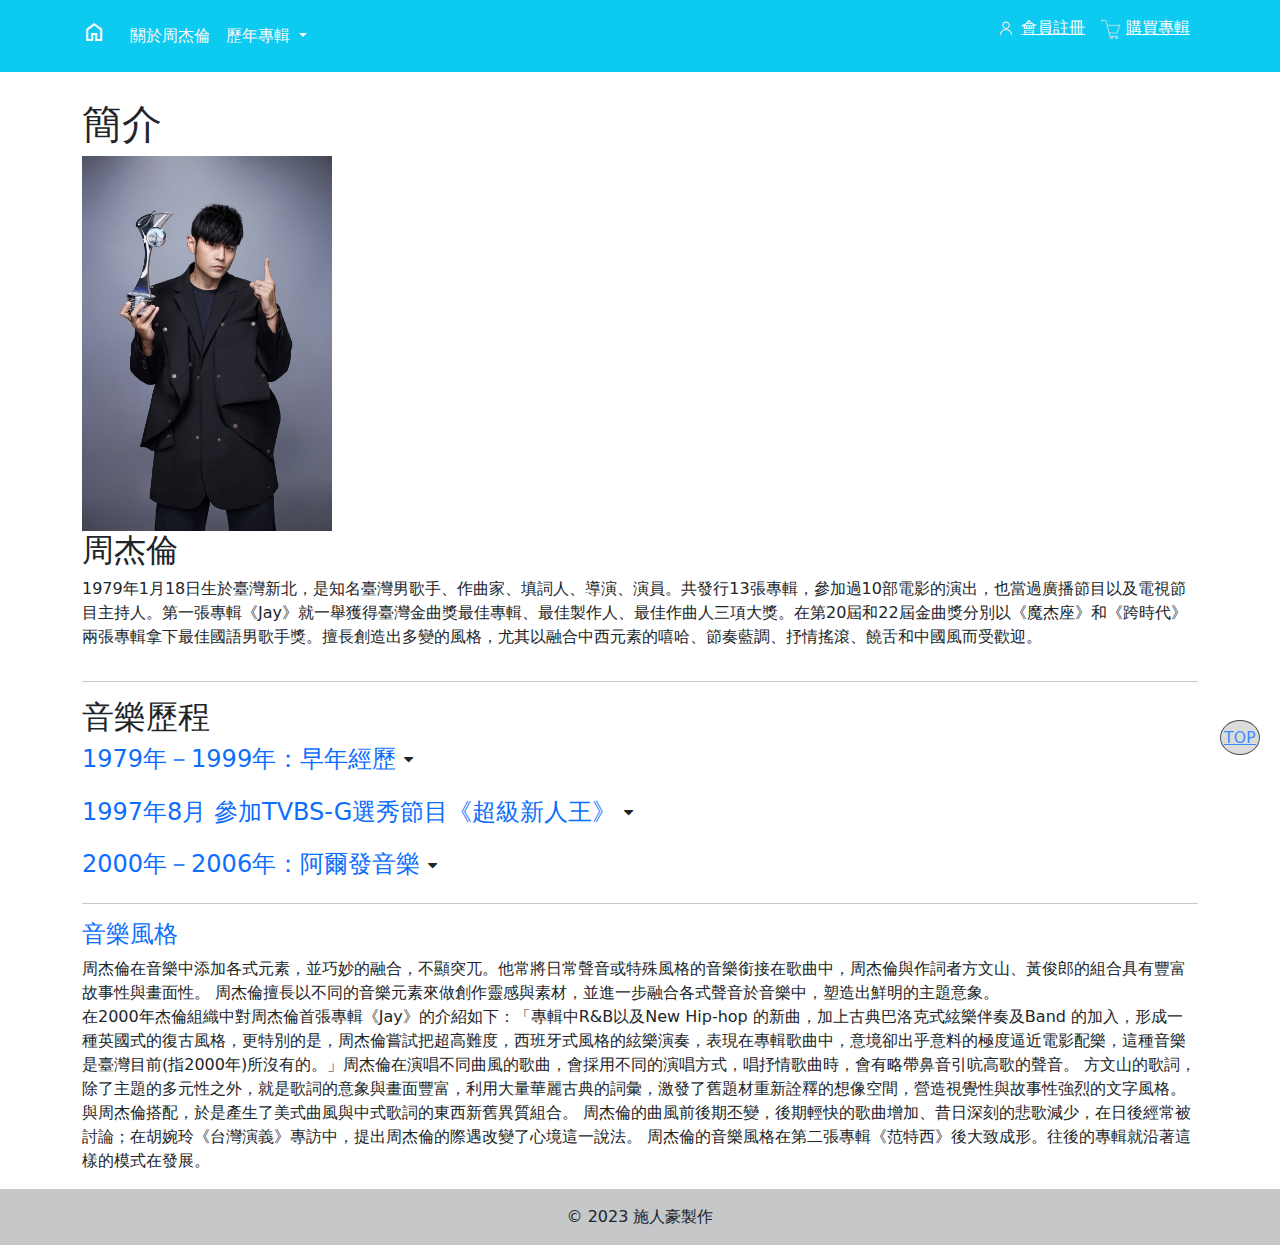
==== about.html @ fcf489e1 "新增小專" ====
<!DOCTYPE html>
<html lang="en">

<head>
    <meta charset="UTF-8">
    <meta http-equiv="X-UA-Compatible" content="IE=edge">
    <meta name="viewport" content="width=device-width, initial-scale=1.0">
    <title>Document</title>
    <meta name="referrer" content="strict-origin-when-cross-origin" />
    <link rel="stylesheet" href="./_css/all.css">
    <link rel="stylesheet" href="./_css/bootstrap.css">
    <link href="https://fonts.googleapis.com/icon?family=Material+Icons" rel="stylesheet">
    <link rel="stylesheet"
        href="https://fonts.googleapis.com/css2?family=Material+Symbols+Outlined:opsz,wght,FILL,GRAD@48,400,0,0" />
    <link rel="stylesheet" href="https://cdnjs.cloudflare.com/ajax/libs/font-awesome/4.7.0/css/font-awesome.min.css">
    <script src="./_js/bootstrap.bundle.js"></script>
    <script src="jquery-3.6.4.min.js"></script>

    <link href="https://cdn.jsdelivr.net/npm/bootstrap@5.1.1/dist/css/bootstrap.min.css" rel="stylesheet"
        integrity="sha384-F3w7mX95PdgyTmZZMECAngseQB83DfGTowi0iMjiWaeVhAn4FJkqJByhZMI3AhiU" crossorigin="anonymous">
    <script src="https://cdn.jsdelivr.net/npm/bootstrap@5.1.1/dist/js/bootstrap.bundle.min.js"
        integrity="sha384-/bQdsTh/da6pkI1MST/rWKFNjaCP5gBSY4sEBT38Q/9RBh9AH40zEOg7Hlq2THRZ"
        crossorigin="anonymous"></script>
    <style>
        .navbar {
            width: 100%;
            position: fixed;
            top: 0;
            z-index: 999;
        }



        h1 {
            margin-top: 100px;
        }

        #cutewonen:hover {
            opacity: 0.8;
        }

        .dropdown-container {
            display: none;
        }

        .fa-caret-down {

            float: left;
            padding-left: 8px;
            padding-bottom: 8px;
        }


        @media screen and (max-width:576px) {
            #cutewonen {
                width: 350px;
                height: 300px;
            }

        }
    </style>

</head>

<body>
    <!-- nav -->
    <nav class=" navbar navbar-expand-lg navbar-light bg-info  ">
        <div class="container container-fluid">
            <a class="navbar-brand" href="./index.html"><span class="material-icons">
                    <span class="material-symbols-outlined text-light">
                        home
                    </span>
                </span></a>
            <button class="navbar-toggler" type="button" data-bs-toggle="collapse"
                data-bs-target="#navbarSupportedContent" aria-controls="navbarSupportedContent" aria-expanded="false"
                aria-label="Toggle navigation">
                <span class="navbar-toggler-icon"></span>
            </button>
            <div class="collapse navbar-collapse" id="navbarSupportedContent">
                <ul class="navbar-nav me-auto mb-2 mb-lg-0 ">
                    <li class="nav-item">
                        <a class="nav-link active text-light" aria-current="page" href="./about.html">關於周杰倫</a>
                    </li>

                    <li class="nav-item dropdown">
                        <a class="nav-link dropdown-toggle text-light" href="#" id="navbarDropdown" role="button"
                            data-bs-toggle="dropdown" aria-expanded="false">
                            歷年專輯
                        </a>
                        <ul class="dropdown-menu" aria-labelledby="navbarDropdown">
                            <li><a class="dropdown-item text-dark" href="./albums_over_the_years.html">Jay</a></li>
                            <li><a class="dropdown-item text-dark" href="./albums_over_the_years.html">范特西</a></li>
                            <li><a class="dropdown-item text-dark" href="./albums_over_the_years.html">八度空間</a></li>
                            <li><a class="dropdown-item text-dark" href="./albums_over_the_years.html">11月的蕭邦</a></li>
                            <li><a class="dropdown-item text-dark" href="./albums_over_the_years.html">七里香</a></li>
                            <li><a class="dropdown-item text-dark" href="./albums_over_the_years.html">12新作</a></li>
                            <li>
                                <hr class="dropdown-divider">
                            </li>
                            <li><a class="dropdown-item text-dark" href="./albums_over_the_years.html">其他</a></li>
                        </ul>
                    </li>

                </ul>
                <div class="nav-item ">
                    <ul class="d-flex">
                        <li style="list-style: none;" class="p-2 me-auto">
                            <img style="width: 20px; height:20px;" src="./img/icons8-user-64.png" alt="">
                            <a href="./register.html">會員註冊</a>
                        </li>
                        <li style="list-style: none;" class="p-2 me-auto">
                            <img style="width: 20px; height:20px;" src="./img/icons8-shopping-cart-50.png" alt="">
                            <a href="./shoping.html">購買專輯</a>
                        </li>
                    </ul>
                </div>
            </div>
        </div>
    </nav>






    <!-- 內容 -->
    <div class="container">
        <h1 id="a">簡介</h1>

        <img width="250px" id="about" class="img-fluid" src="./img/about.jpg">

        <h2>周杰倫</h2>
        <div class="d-flex align-items-center">
            <p>1979年1月18日生於臺灣新北，是知名臺灣男歌手、作曲家、填詞人、導演、演員。共發行13張專輯，參加過10部電影的演出，也當過廣播節目以及電視節目主持人。第一張專輯《Jay》就一舉獲得臺灣金曲獎最佳專輯、最佳製作人、最佳作曲人三項大獎。在第20屆和22屆金曲獎分別以《魔杰座》和《跨時代》兩張專輯拿下最佳國語男歌手獎。擅長創造出多變的風格，尤其以融合中西元素的嘻哈、節奏藍調、抒情搖滾、饒舌和中國風而受歡迎。
            </p>
        </div>
        <hr>
        <h2>音樂歷程</h2>
        <div class="dropdown-btn mb-3 d-flex ">

            <h4 class="text-primary">1979年－1999年：早年經歷</h4>
            <i class="fa fa-caret-down align-self-center"></i>
        </div>
        <div class="dropdown-container">

            <p>
                周杰倫自小對音樂表現出濃厚的興趣，而且喜歡模仿歌星、演員表演和變魔術。3歲開始學習鋼琴。高中就讀於新北市私立淡江中學第一屆音樂科(本來是想報考華岡藝校，但錯過了報名期間，幸好淡江中學恰巧新設了音樂科)，主修鋼琴，副修大提琴，為將來的音樂發展打下了深厚的基礎。除了音樂外，周杰倫熱愛籃球，在同儕中是高手，球場上的表現常受眾人圍觀；但學科成績不甚理想，故高中畢業時，大學聯考落榜；又因患有僵直性脊椎炎，依據臺灣兵役制度得以免服義務兵役。
                周杰倫曾說過表示少年時受到香港樂壇「四大天王」之一張學友的專輯《吻別》的影響，從而喜歡並開始專注於流行音樂。由於他的音樂基礎紮實，令其在流行音樂創作方面如魚得水。
            </p>
        </div>

        <div class="dropdown-btn mb-3 d-flex ">

            <h4 class="text-primary">1997年8月 參加TVBS-G選秀節目《超級新人王》</h4>
            <i class="fa fa-caret-down align-self-center"></i>
        </div>
        <div class="dropdown-container">

            <p>
                他首次亮相螢光幕前，當時是為參加TVBS-G選秀節目《超級新人王》的高中同學擔任鋼琴伴奏。雖然同學最終獲獎，綜藝天王吳宗憲也是該節目主持人卻對伴奏的周杰倫獨具慧眼，即找他簽入公司，也讓周杰倫到吳宗憲投資的西餐廳去打工。吳宗憲認為其外型不夠突出，而不足以快走紅於幕前，所以先讓其專注歌曲創作的歷練發展。阿爾發音樂中，唯周杰倫作曲與方文山(吳宗憲發掘)作詞的合作作品最受青睞，無形中兩人的合作形成了一種「定律」了。

                周杰倫是在97年參加TVBS-G的《超級新人王》，98年開始到他出片之前，寫過數多首歌。出片才是他真正走紅的開始。1999年《落雨聲》是他第一首賣出的歌，由江蕙演唱。
            </p>
            <a href="https://www.youtube.com/watch?v=87VUC4J_0Ps" target="_blank">
                <img class="mb-3" id="cutewonen" src="./img/可愛女人.jpg" alt="">
            </a>
        </div>

        <div class="dropdown-btn mb-3 d-flex ">

            <h4 class="text-primary">2000年－2006年：阿爾發音樂</h4>
            <i class="fa fa-caret-down align-self-center"></i>
        </div>
        <div class="dropdown-container">


            <p>2000年周杰倫依唱片合約內容創作了五十首歌曲後，由吳宗憲欽挑十首，就開始準備製作自己的第一張專輯，吳宗憲提供了新台幣四千萬元作為專輯籌備的部份資金，於當年11月發行周杰倫首張個人專輯《Jay》，並帶周杰倫在自己的節目上大力推銷。此專輯有了別於市場的突破曲風。風格融合了R&B、Hip-Hop、古典和中國風，初步建立了周杰倫的「周式」歌手形象。周杰倫在金曲獎頒獎典禮上稱:「沒有吳宗憲、沒有周杰倫」。憑藉著第一張專輯《Jay》獲得臺灣金曲獎最佳專輯、並一舉奪得臺灣當年最佳流行音樂演唱專輯、最佳製作人和最佳作曲人三項大獎。
            </p>
            <p>2001年9月發行個人第二張專輯《范特西》，專輯名稱來自英文「Fantasy」的音譯；憑藉這張專輯周杰倫在2002年度臺灣第13屆金曲獎頒獎典禮中斬獲「最佳作曲人獎」、「最佳專輯製作人獎」以及「最佳流行音樂演唱專輯獎」三項大獎。
            </p>
            <p>2002年7月發行個人第三張專輯《八度空間》；9月28日個人首次世界巡迴演唱會「THE ONE」於臺北市立體育場拉開帷幕。</p>
            <p>2003年2月，出道僅三年便接受美國《時代》雜誌專訪，並成為封面人物；周杰倫是繼王菲、張惠妹之後，第三位出現在《時代》雜誌封面的華人歌手，並被該雜誌讚譽為「新一代亞洲流行天王」；2003年7月，全亞洲超過50家電台定7月16日為周杰倫日，並同步首播其第四張個人新專輯《葉惠美》中的主打歌曲《以父之名》，此後每張專輯必定有一首中國風的歌曲。
            </p>
            <p>2004年7月發行個人第五張專輯《七里香》，並憑藉該專輯首次獲得世界音樂大獎「大中華區最暢銷藝人」；同時，根據國際唱片業協會IFPI的統計，專輯七里香銷量位居年度世界第42位，同年以歌曲《龍拳》首次亮相春節聯歡晚會。
            </p>
            <p>2005年11月發行個人第六張音樂專輯《11月的蕭邦》，自這張專輯周杰倫開始作為音樂總監，並嘗試執導一些自己歌曲的mv；6月23日，主演的電影處女作《頭文字D》全國上映，並憑藉該電影一舉獲得香港電影金像獎，臺灣電影金馬獎雙料最佳新演員獎。
            </p>
            <p>2006年1月，發行EP《霍元甲》，主打歌《霍元甲》是李連杰主演的同名電影主題曲，9月發行個人第七張音樂專輯《依然范特西》，專輯中的中國風歌曲《千里之外》更是找來小哥費玉清一起合唱。</p>
            <p>2007年－至今：杰威爾音樂
                2007年4月，由周杰倫與多年合作夥伴方文山、楊峻榮三人共同創辦的杰威爾音樂（JVR）有限公司成立；11月2日，發行個人第八張音樂專輯《我很忙》，11月24日周杰倫在中國上海八萬人體育場展開個人第三次世界巡迴演唱會，與此同時，周杰倫的「THE
                ONE」、「無與倫比」兩次世界巡迴演唱會已先後在美國康乃狄克州、洛杉磯、拉斯維加斯、加拿大、澳大利亞、日本東京、新加坡、馬來西亞吉隆坡、泰國曼谷、香港、臺灣、中國大陸等多個國家地區舉辦多場。</p>
        </div>


        <hr>



        <h4 class="text-primary">音樂風格</h4>



        <p>周杰倫在音樂中添加各式元素，並巧妙的融合，不顯突兀。他常將日常聲音或特殊風格的音樂銜接在歌曲中，周杰倫與作詞者方文山、黃俊郎的組合具有豐富故事性與畫面性。

            周杰倫擅長以不同的音樂元素來做創作靈感與素材，並進一步融合各式聲音於音樂中，塑造出鮮明的主題意象。
            <br>
            在2000年杰倫組織中對周杰倫首張專輯《Jay》的介紹如下：「專輯中R&B以及New Hip-hop
            的新曲，加上古典巴洛克式絃樂伴奏及Band
            的加入，形成一種英國式的復古風格，更特別的是，周杰倫嘗試把超高難度，西班牙式風格的絃樂演奏，表現在專輯歌曲中，意境卻出乎意料的極度逼近電影配樂，這種音樂是臺灣目前(指2000年)所沒有的。」周杰倫在演唱不同曲風的歌曲，會採用不同的演唱方式，唱抒情歌曲時，會有略帶鼻音引吭高歌的聲音。

            方文山的歌詞，除了主題的多元性之外，就是歌詞的意象與畫面豐富，利用大量華麗古典的詞彙，激發了舊題材重新詮釋的想像空間，營造視覺性與故事性強烈的文字風格。與周杰倫搭配，於是產生了美式曲風與中式歌詞的東西新舊異質組合。

            周杰倫的曲風前後期丕變，後期輕快的歌曲增加、昔日深刻的悲歌減少，在日後經常被討論；在胡婉玲《台灣演義》專訪中，提出周杰倫的際遇改變了心境這一說法。

            周杰倫的音樂風格在第二張專輯《范特西》後大致成形。往後的專輯就沿著這樣的模式在發展。
        </p>


    </div>



    <!-- top -->
    <div class="back-top " title="回頂部"><a href="#a">TOP</a></div>

    </div>
    <script>
        var dropdown = document.getElementsByClassName("dropdown-btn");
        var i;

        for (i = 0; i < dropdown.length; i++) {
            dropdown[i].addEventListener("click", function () {
                this.classList.toggle("active");
                var dropdownContent = this.nextElementSibling;
                if (dropdownContent.style.display === "block") {
                    dropdownContent.style.display = "none";
                } else {
                    dropdownContent.style.display = "block";
                }
            });
        }
    </script>

    <footer class="bg-light text-center text-lg-start">

        <div class="text-center p-3" style="background-color: rgba(0, 0, 0, 0.2);">
            © 2023 施人豪製作

        </div>
</body>


</html>


<!-- 參考資料 -->
<!-- http://www.tpmw.org.tw/index.php/%E5%91%A8%E6%9D%B0%E5%80%AB#.E7.B0.A1.E4.BB.8B -->
---- _css/all.css ----
@import './shoping.css';

nav a {
    color: white;
}

nav a:visited {
    color: white;
}

#navbarSupportedContent a:hover {
    opacity: 0.8;
}

.back-top {
    width: 40px;
    height: 35px;
    z-index: 99999;
    position: fixed;
    top: 80%;
    right: 20px;
    border: 1px solid;
    border-radius: 50%;
    display: flex;
    justify-content: center;
    align-items: center;
    background-color: lightgrey;
    opacity: 0.8;
}
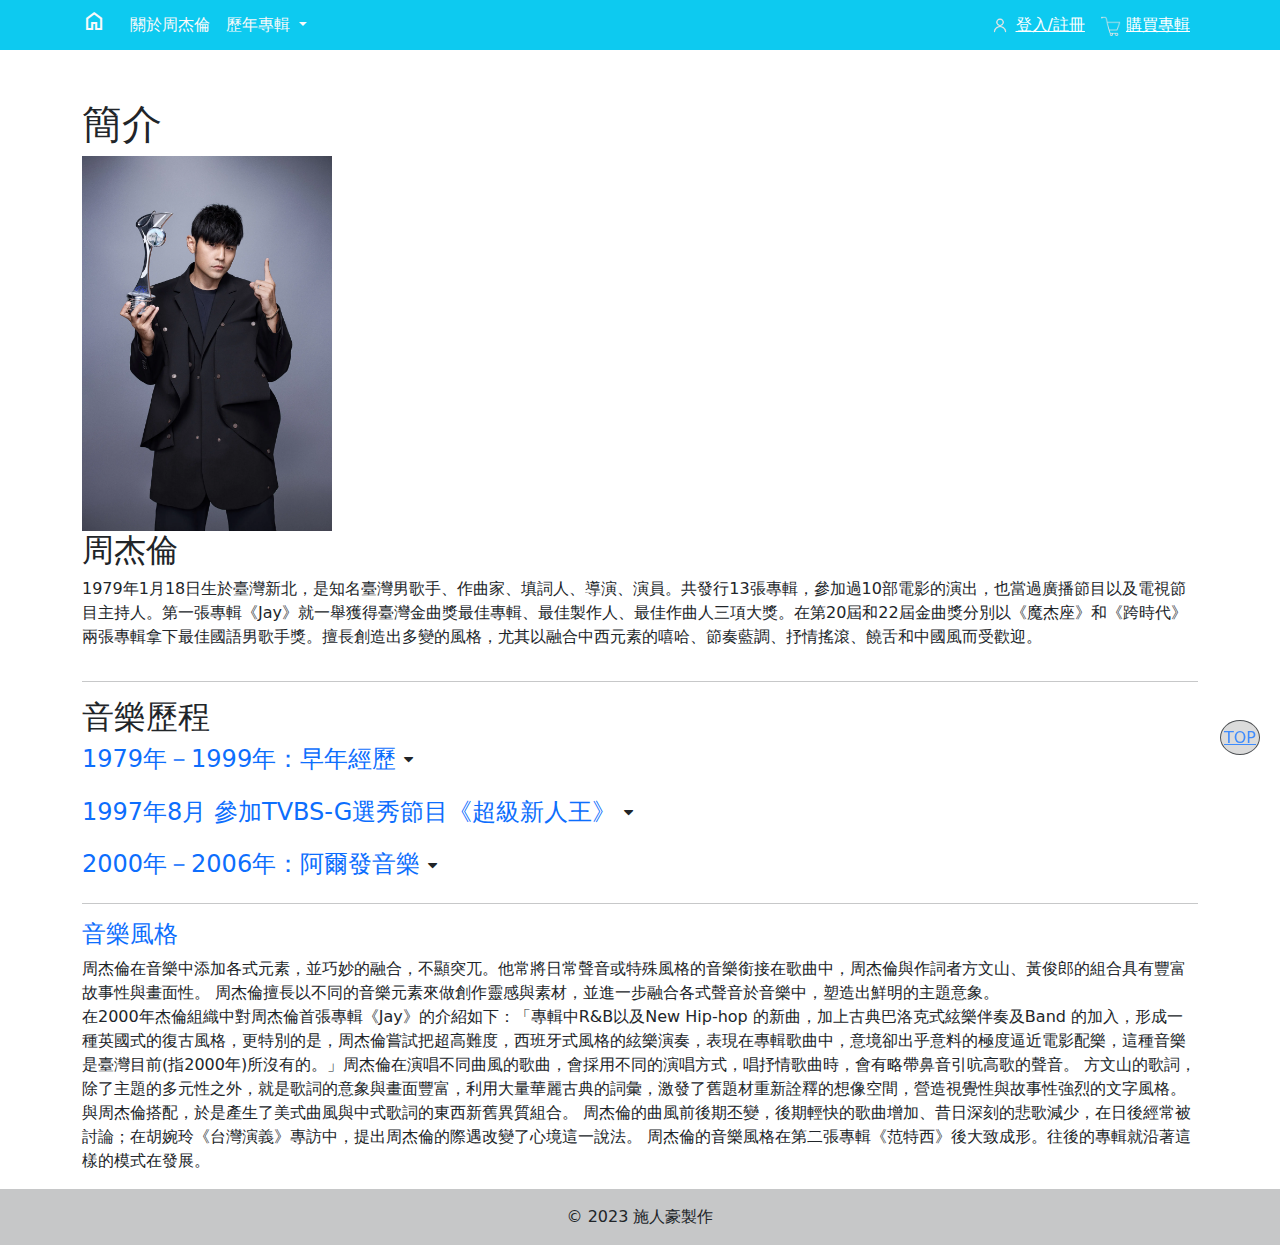
==== commit a5a09210: "0907" ====
--- a/about.html
+++ b/about.html
@@ -7,20 +7,22 @@
     <meta name="viewport" content="width=device-width, initial-scale=1.0">
     <title>Document</title>
     <meta name="referrer" content="strict-origin-when-cross-origin" />
-    <link rel="stylesheet" href="./_css/all.css">
-    <link rel="stylesheet" href="./_css/bootstrap.css">
+    <link rel="stylesheet" href="./css/all.css">
+    <link rel="stylesheet" href="./css/bootstrap.css">
     <link href="https://fonts.googleapis.com/icon?family=Material+Icons" rel="stylesheet">
     <link rel="stylesheet"
         href="https://fonts.googleapis.com/css2?family=Material+Symbols+Outlined:opsz,wght,FILL,GRAD@48,400,0,0" />
     <link rel="stylesheet" href="https://cdnjs.cloudflare.com/ajax/libs/font-awesome/4.7.0/css/font-awesome.min.css">
     <script src="./_js/bootstrap.bundle.js"></script>
-    <script src="jquery-3.6.4.min.js"></script>
+ 
 
     <link href="https://cdn.jsdelivr.net/npm/bootstrap@5.1.1/dist/css/bootstrap.min.css" rel="stylesheet"
         integrity="sha384-F3w7mX95PdgyTmZZMECAngseQB83DfGTowi0iMjiWaeVhAn4FJkqJByhZMI3AhiU" crossorigin="anonymous">
     <script src="https://cdn.jsdelivr.net/npm/bootstrap@5.1.1/dist/js/bootstrap.bundle.min.js"
         integrity="sha384-/bQdsTh/da6pkI1MST/rWKFNjaCP5gBSY4sEBT38Q/9RBh9AH40zEOg7Hlq2THRZ"
         crossorigin="anonymous"></script>
+        <script src="https://cdnjs.cloudflare.com/ajax/libs/jquery/3.2.1/jquery.min.js"></script>
+        
     <style>
         .navbar {
             width: 100%;
@@ -103,12 +105,12 @@
 
                 </ul>
                 <div class="nav-item ">
-                    <ul class="d-flex">
-                        <li style="list-style: none;" class="p-2 me-auto">
+                    <ul class="d-flex me-auto">
+                        <li style="list-style: none;" class="p-2 mt-3 ">
                             <img style="width: 20px; height:20px;" src="./img/icons8-user-64.png" alt="">
-                            <a href="./register.html">會員註冊</a>
+                            <a href="#" id="showPopupBtn" >登入/註冊</a>
                         </li>
-                        <li style="list-style: none;" class="p-2 me-auto">
+                        <li style="list-style: none;" class="p-2 mt-3">
                             <img style="width: 20px; height:20px;" src="./img/icons8-shopping-cart-50.png" alt="">
                             <a href="./shoping.html">購買專輯</a>
                         </li>
@@ -119,7 +121,45 @@
     </nav>
 
 
-
+        <!-- 登入註冊 -->
+        <div class="login-popup" id="loginPopup" style="display: none;">
+            <div class="form-wrap">
+                <div class="tabs">
+                    <div id="closePopupBtn" class="close-btn">X</div>
+                    <h3 class="signup-tab"><a href="#signup-tab-content">註冊</a></h3>
+                    <h3 class="login-tab"><a class="active" href="#login-tab-content">登入</a></h3>
+                </div><!--.tabs-->
+
+                <div class="tabs-content">
+                    <div id="signup-tab-content">
+                        <form class="signup-form" action="" >
+                            <input type="text" class="input" id="user_name" autocomplete="off" placeholder="姓名">
+                            <input type="email" class="input" id="user_email" autocomplete="off" placeholder="E-mail">
+                            <input type="password" class="input" id="user_pass" autocomplete="off" placeholder="密碼">
+                            <button type="submit" class="submult">註冊</button>
+                            
+                        </form><!--.login-form-->
+
+                    </div><!--.signup-tab-content-->
+
+                    <div id="login-tab-content" class="active">
+                        <form class="login-form" action="" >
+                            <input type="text" class="input" id="user_login" autocomplete="off" placeholder="帳號">
+                            <input type="password" class="input" id="user_pass" autocomplete="off" placeholder="密碼">
+                            <p class="forget"><a href="#">忘記密碼</a></p>
+                            <div class="help-text">
+                            </div><!--.help-text-->
+                            <button type="submit" class="submult">登入</button>
+                            <!-- <input type="submit" class="btn btn-right submult" value="登入"> -->
+                        </form><!--.login-form-->
+                    </div><!--.login-tab-content-->
+
+                </div><!--.tabs-content-->
+
+
+            </div><!--.form-wrap-->
+
+        </div>
 
 
 
@@ -224,7 +264,11 @@
     <div class="back-top " title="回頂部"><a href="#a">TOP</a></div>
 
     </div>
+    <script src="./js/all.js"></script>
     <script>
+        $('.submult').on("click", () => {
+    console.log("123");
+})
         var dropdown = document.getElementsByClassName("dropdown-btn");
         var i;
 
--- a/css/all.css
+++ b/css/all.css
@@ -0,0 +1,225 @@
+@import './shoping.css';
+
+nav a {
+    color: white;
+}
+
+nav a:visited {
+    color: white;
+}
+
+#navbarSupportedContent a:hover {
+    opacity: 0.8;
+}
+.navbar {
+    width: 100%;
+    height: 50px;
+    position: fixed;
+    top: 0;
+    z-index: 99;
+}
+.back-top {
+    width: 40px;
+    height: 35px;
+    z-index: 99999;
+    position: fixed;
+    top: 80%;
+    right: 20px;
+    border: 1px solid;
+    border-radius: 50%;
+    display: flex;
+    justify-content: center;
+    align-items: center;
+    background-color: lightgrey;
+    opacity: 0.8;
+}
+
+
+
+/* 登入註冊按鈕位置顏色 */
+.navbar-right a {
+    padding: 10px 20px;
+    float: right;
+    text-decoration: none;
+    color: white;
+    text-align: center;
+
+}
+
+.login-popup {
+    width: 500px;
+    height: 500px;
+    display: block;
+    position: fixed;
+    top: 40%;
+    left: 40%;
+    z-index: 9999;
+
+}
+
+
+/* 關掉彈跳視窗 */
+.close-btn {
+    border: solid 4px;
+    width: 30px;
+    height: 30px;
+    text-align: center;
+    position: absolute;
+    top: 0;
+    right: 0;
+    border-radius: 100%;
+    font-weight: bold;
+
+}
+
+.form-wrap {
+    background-color: gold;
+    width: 500px;
+    padding: 30px 0px 0px 0px;
+    margin: auto;
+    border-radius: 30px;
+    box-shadow: 0px 1px 8px #8E8E8E;
+    -webkit-box-shadow: 0px 1px 8px #8E8E8E;
+    -moz-box-shadow: 0px 1px 8px #8E8E8E;
+}
+
+.form-wrap .tabs {
+    overflow: hidden;
+}
+
+.form-wrap .tabs h3 {
+    float: left;
+    width: 50%;
+}
+
+.form-wrap .tabs h3 a {
+    padding: 0.5em 0;
+    text-align: center;
+    text-decoration: none;
+    font-weight: 400;
+    backdrop-filter: blur(12.5px);
+    background-color: #8e8e8e84;
+    display: block;
+
+}
+
+.form-wrap .tabs h3 a.active {
+    background-color: #fff;
+}
+
+.form-wrap .tabs-content {
+    padding: 1.5em;
+}
+
+.form-wrap .tabs-content div[id$="tab-content"] {
+    display: none;
+    /* visibility: hidden; */
+}
+
+.form-wrap .tabs-content .active {
+    display: block !important;
+    /* visibility: visible !important; */
+}
+
+.form-wrap form .input {
+    box-sizing: border-box;
+    -moz-box-sizing: border-box;
+    color: inherit;
+    font-family: inherit;
+    padding: .8em 0 10px .8em;
+    /* border: 0px 0px 5px 0px solid #000000 !important; */
+    border: none;
+    outline: 0;
+    display: inline-block;
+    margin: 0 0 .8em 0;
+    width: 100%;
+    background-color: #fafafa;
+}
+
+.form-wrap form .btn {
+    margin: auto ;
+}
+
+.form-wrap form .forget a {
+    float: right;
+    margin: 0px auto;
+    color: #0E0E0E;
+    cursor: pointer;
+    text-decoration: none;
+    font-size: 10px;
+    /* text-transform: uppercase;*/
+}
+
+.form-wrap form .forget a:hover {
+    color: #1500ff91;
+}
+
+.form-wrap form .checkbox {
+    display: none;
+    padding: 20px;
+    margin: .5em 0 1.5em;
+}
+
+.form-wrap form .checkbox:checked+label:after {
+    -ms-filter: "progid:DXImageTransform.Microsoft.Alpha(Opacity=100)";
+    filter: alpha(opacity=100);
+    opacity: 1;
+}
+
+.form-wrap form label[for] {
+    position: relative;
+    padding-left: 20px;
+    cursor: pointer;
+}
+
+.form-wrap form label[for]:before {
+    content: '';
+    position: absolute;
+    border: 1px solid #CFCFCF;
+    width: 17px;
+    height: 17px;
+    top: 0px;
+    left: -14px;
+}
+
+.form-wrap form label[for]:after {
+    -ms-filter: "progid:DXImageTransform.Microsoft.Alpha(Opacity=0)";
+    filter: alpha(opacity=0);
+    opacity: 0;
+    content: '';
+    position: absolute;
+    width: 9px;
+    height: 5px;
+    background-color: transparent;
+    top: 4px;
+    left: -10px;
+    border: 3px solid #28A55F;
+    border-top: none;
+    border-right: none;
+    -webkit-transform: rotate(-45deg);
+    -moz-transform: rotate(-45deg);
+    -o-transform: rotate(-45deg);
+    -ms-transform: rotate(-45deg);
+    transform: rotate(-45deg);
+}
+
+.form-wrap .help-text {
+    margin-top: .6em;
+}
+
+.form-wrap .help-text p {
+    text-align: center;
+    font-size: 14px;
+}
+
+
+.wrap {
+    text-align: center;
+    padding-top: 20%;
+}
+
+.btn {
+    background-color: transparent !important;
+    border: solid 1px !important;
+
+}
